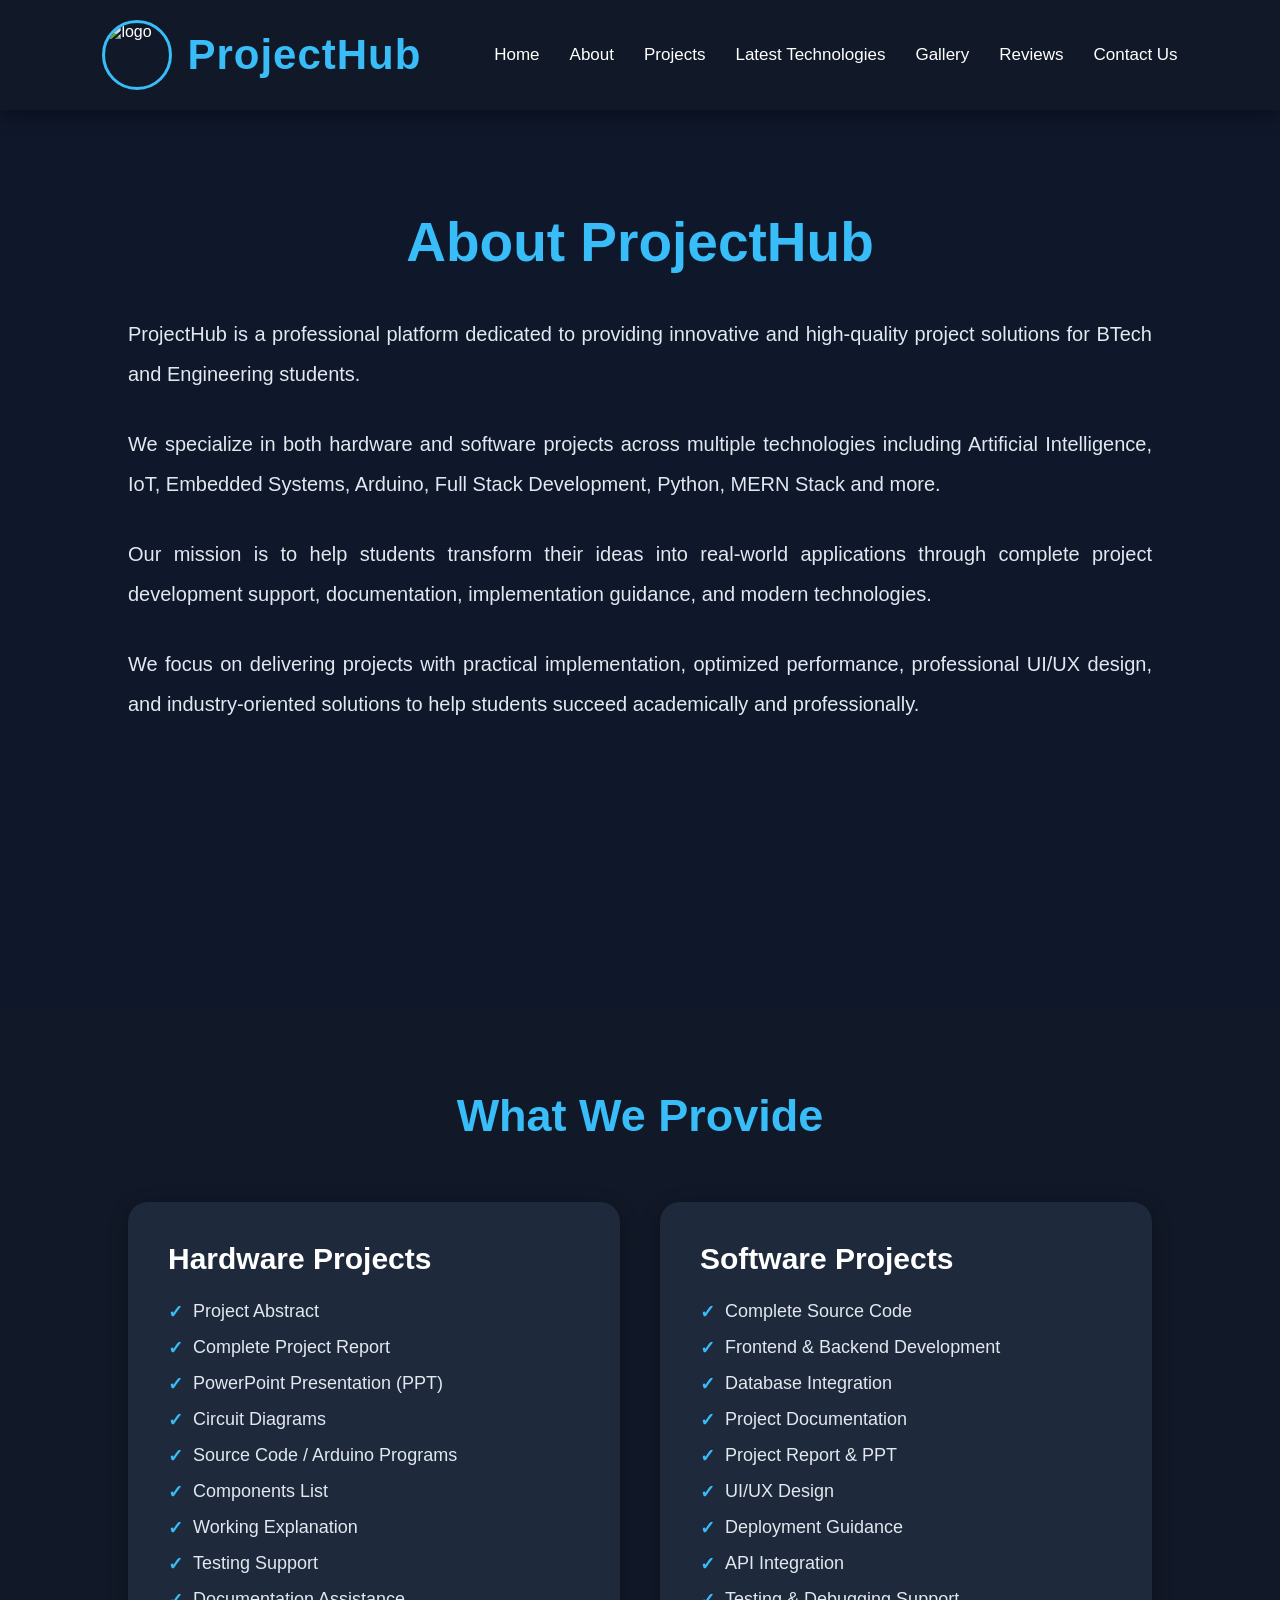
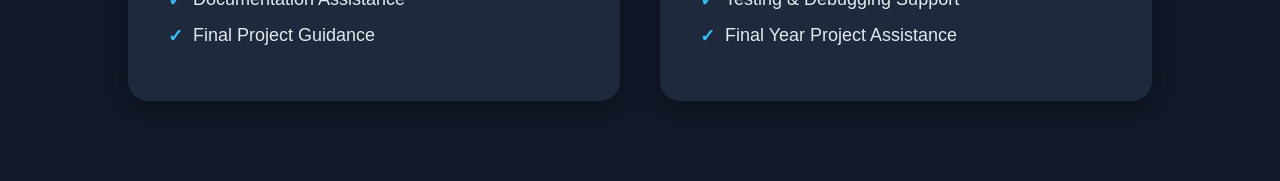
==== frontend/about.html @ d3502909 "Initial ProjectHub Website" ====
<!DOCTYPE html>
<html lang="en">

<head>

    <meta charset="UTF-8">

    <meta name="viewport" content="width=device-width, initial-scale=1.0">

    <title>About - ProjectHub</title>

    <link rel="stylesheet" href="style.css">

    <link href="https://cdn.jsdelivr.net/npm/remixicon/fonts/remixicon.css" rel="stylesheet">

</head>

<body>

    <nav class="navbar">

        <div class="logo-section">

            <img src="assets/logo.png" alt="logo">

            <div class="logo-text">

                <h1>ProjectHub</h1>

            </div>

        </div>

        <ul class="nav-links">

            <li><a href="index.html">Home</a></li>

            <li><a href="about.html">About</a></li>

            <li><a href="projects.html">Projects</a></li>

            <li><a href="technologies.html">Latest Technologies</a></li>

            <li><a href="gallery.html">Gallery</a></li>

            <li><a href="reviews.html">Reviews</a></li>

            <li><a href="contact.html">Contact Us</a></li>

        </ul>

    </nav>

    <section class="about-page">

        <div class="about-content">

            <h1>About ProjectHub</h1>

            <p>
                ProjectHub is a professional platform dedicated to providing innovative and high-quality project solutions for BTech and Engineering students.
            </p>

            <p>
                We specialize in both hardware and software projects across multiple technologies including Artificial Intelligence, IoT, Embedded Systems, Arduino, Full Stack Development, Python, MERN Stack and more.
            </p>

            <p>
                Our mission is to help students transform their ideas into real-world applications through complete project development support, documentation, implementation guidance, and modern technologies.
            </p>

            <p>
                We focus on delivering projects with practical implementation, optimized performance, professional UI/UX design, and industry-oriented solutions to help students succeed academically and professionally.
            </p>

        </div>

        

    </section>

    <section class="services-section">

        <h2>What We Provide</h2>

        <div class="services-container">

            <div class="service-card">

                <i class="ri-cpu-line"></i>

                <h3>Hardware Projects</h3>

                <ul>

                    <li>Project Abstract</li>

                    <li>Complete Project Report</li>

                    <li>PowerPoint Presentation (PPT)</li>

                    <li>Circuit Diagrams</li>

                    <li>Source Code / Arduino Programs</li>

                    <li>Components List</li>

                    <li>Working Explanation</li>

                    <li>Testing Support</li>

                    <li>Documentation Assistance</li>

                    <li>Final Project Guidance</li>

                </ul>

            </div>

            <div class="service-card">

                <i class="ri-code-box-line"></i>

                <h3>Software Projects</h3>

                <ul>

                    <li>Complete Source Code</li>

                    <li>Frontend & Backend Development</li>

                    <li>Database Integration</li>

                    <li>Project Documentation</li>

                    <li>Project Report & PPT</li>

                    <li>UI/UX Design</li>

                    <li>Deployment Guidance</li>

                    <li>API Integration</li>

                    <li>Testing & Debugging Support</li>

                    <li>Final Year Project Assistance</li>

                </ul>

            </div>

        </div>

    </section>

</body>

</html>
---- frontend/style.css ----
*{
    margin:0;
    padding:0;
    box-sizing:border-box;
    font-family:Arial;
}

body{
    background:#0f172a;
    color:white;
}

.navbar{
    display:flex;
    justify-content:space-between;
    align-items:flex-start;
    padding:20px 8%;
    background:#111827;
    position:sticky;
    top:0;
    z-index:1000;
    box-shadow:0 4px 20px rgba(0,0,0,0.4);
}

.logo-section{
    display:flex;
    align-items:center;
    gap:15px;
}

.logo-section img{
    width:70px;
    height:70px;
    border-radius:50%;
    object-fit:cover;
    border:3px solid #38bdf8;
}

.logo-text h1{
    font-size:42px;
    color:#38bdf8;
    font-weight:800;
    letter-spacing:1px;
}



.address{
    margin-top:10px;
}

.address p{
    color:#94a3b8;
    font-size:14px;
}

.nav-links{
    display:flex;
    list-style:none;
    gap:30px;
    margin-top:25px;
}

.nav-links a{
    text-decoration:none;
    color:white;
    font-size:17px;
    font-weight:500;
    transition:0.3s;
    position:relative;
}

.nav-links a:hover{
    color:#38bdf8;
}

.nav-links a::after{
    content:'';
    position:absolute;
    left:0;
    bottom:-5px;
    width:0%;
    height:2px;
    background:#38bdf8;
    transition:0.3s;
}

.nav-links a:hover::after{
    width:100%;
}

.hero{
    height:90vh;
    display:flex;
    justify-content:center;
    align-items:center;
    text-align:center;
    background:linear-gradient(
        rgba(0,0,0,0.7),
        rgba(0,0,0,0.7)
    ),
    url('https://images.unsplash.com/photo-1515879218367-8466d910aaa4?q=80&w=1920')
    center/cover;
}

.hero-content h1{
    font-size:60px;
    margin-bottom:20px;
}

.hero-content p{
    font-size:22px;
    margin-bottom:30px;
}

.hero-content button{
    padding:15px 35px;
    border:none;
    background:#38bdf8;
    color:white;
    border-radius:10px;
    font-size:18px;
    cursor:pointer;
    transition:0.3s;
}

.hero-content button:hover{
    transform:scale(1.05);
}

.categories{
    padding:80px 10%;
}

.categories h2{
    text-align:center;
    font-size:40px;
    margin-bottom:50px;
}

.card-container{
    display:grid;
    grid-template-columns:repeat(auto-fit,minmax(250px,1fr));
    gap:30px;
}

.card{
    background:#1e293b;
    padding:40px;
    text-align:center;
    border-radius:20px;
    transition:0.3s;
}

.card:hover{
    transform:translateY(-10px);
    background:#334155;
}

.card i{
    font-size:50px;
    color:#38bdf8;
    margin-bottom:20px;
}

.contact-section{
    padding:80px 10%;
}

.contact-section h2{
    text-align:center;
    margin-bottom:40px;
    font-size:40px;
}




footer{
    background:#111827;
    padding:30px;
    text-align:center;
}


.about-page{
    min-height:100vh;
    padding:100px 10%;
    background:#0f172a;
}

.about-content{
    max-width:1100px;
    margin:auto;
}

.about-content h1{
    font-size:55px;
    color:#38bdf8;
    margin-bottom:40px;
    text-align:center;
}

.about-content p{
    font-size:20px;
    line-height:2;
    color:#e2e8f0;
    margin-bottom:30px;
    text-align:justify;
}


.services-section{
    padding:80px 10%;
    background:#111827;
}

.services-section h2{
    text-align:center;
    font-size:45px;
    margin-bottom:60px;
    color:#38bdf8;
}

.services-container{
    display:grid;
    grid-template-columns:repeat(auto-fit,minmax(320px,1fr));
    gap:40px;
}

.service-card{
    background:#1e293b;
    padding:40px;
    border-radius:20px;
    transition:0.3s;
    box-shadow:0 5px 20px rgba(0,0,0,0.3);
}

.service-card:hover{
    transform:translateY(-10px);
    background:#334155;
}

.service-card i{
    font-size:55px;
    color:#38bdf8;
    margin-bottom:20px;
}

.service-card h3{
    font-size:30px;
    margin-bottom:25px;
}

.service-card ul{
    list-style:none;
}

.service-card ul li{
    margin-bottom:15px;
    font-size:18px;
    color:#e2e8f0;
    position:relative;
    padding-left:25px;
}

.service-card ul li::before{
    content:'✓';
    position:absolute;
    left:0;
    color:#38bdf8;
    font-weight:bold;
}



.technology-page{
    min-height:100vh;
    padding:100px 10%;
    background:#0f172a;
}

.technology-page h1{
    text-align:center;
    font-size:55px;
    color:#38bdf8;
    margin-bottom:70px;
}

.technology-box{
    background:#1e293b;
    padding:50px;
    border-radius:20px;
    margin-bottom:50px;
    box-shadow:0 5px 20px rgba(0,0,0,0.3);
}

.technology-box h2{
    font-size:38px;
    color:#38bdf8;
    margin-bottom:35px;
    display:flex;
    align-items:center;
    gap:15px;
}

.technology-box ul{
    list-style:none;
}

.technology-box ul li{
    font-size:18px;
    color:#e2e8f0;
    margin-bottom:18px;
    position:relative;
    padding-left:35px;
    font-weight:600;
}

.technology-box ul li::before{
    content:'✓';
    position:absolute;
    left:0;
    color:#84cc16;
    font-size:20px;
    font-weight:bold;
}



.review-page{
    min-height:100vh;
    padding:100px 10%;
    background:#0f172a;
}

.review-page h1{
    text-align:center;
    font-size:55px;
    margin-bottom:50px;
    color:#38bdf8;
}

.review-form-container{
    max-width:800px;
    margin:auto;
    margin-bottom:70px;
}

#reviewForm{
    background:#1e293b;
    padding:40px;
    border-radius:20px;
    display:flex;
    flex-direction:column;
    gap:25px;
}

#reviewForm input,
#reviewForm textarea,
#reviewForm select{
    padding:18px;
    border:none;
    border-radius:10px;
    font-size:17px;
    background:#334155;
    color:white;
}

#reviewForm textarea{
    height:150px;
    resize:none;
}

#reviewForm button{
    padding:18px;
    border:none;
    border-radius:10px;
    background:#38bdf8;
    color:white;
    font-size:18px;
    cursor:pointer;
    transition:0.3s;
}

#reviewForm button:hover{
    transform:scale(1.02);
}

.reviews-container{
    display:flex;
    flex-direction:column;
    gap:30px;
}

.review-card{
    background:#1e293b;
    padding:35px;
    border-radius:20px;
    box-shadow:0 5px 20px rgba(0,0,0,0.3);
}

.review-top{
    display:flex;
    justify-content:space-between;
    align-items:center;
    margin-bottom:15px;
}

.review-top h2{
    color:#38bdf8;
    font-size:28px;
}

.review-top span{
    color:#94a3b8;
    font-size:15px;
}

.review-card h3{
    font-size:22px;
    margin-bottom:15px;
    color:white;
}

.stars{
    font-size:24px;
    margin-bottom:20px;
}

.review-message{
    font-size:18px;
    line-height:1.8;
    color:#e2e8f0;
    margin-bottom:25px;
}

.improvement-box{
    background:#334155;
    padding:20px;
    border-radius:15px;
}

.improvement-box h4{
    margin-bottom:10px;
    color:#38bdf8;
}

.improvement-box p{
    color:#e2e8f0;
    line-height:1.7;
}


.contact-page{
    min-height:100vh;
    padding:100px 10%;
    background:#0f172a;
}

.contact-page h1{
    text-align:center;
    font-size:55px;
    margin-bottom:70px;
    color:#38bdf8;
}

.contact-container{
    display:grid;
    grid-template-columns:repeat(auto-fit,minmax(280px,1fr));
    gap:35px;
}

.contact-card{
    background:#1e293b;
    padding:40px;
    border-radius:20px;
    text-align:center;
    transition:0.3s;
    box-shadow:0 5px 20px rgba(0,0,0,0.3);
}

.contact-card p a{
    color:#e2e8f0;
    text-decoration:none;
    transition:0.3s;
}

.contact-card p a:hover{
    color:#38bdf8;
}

.contact-card:hover{
    transform:translateY(-10px);
    background:#334155;
}

.contact-card i{
    font-size:55px;
    color:#38bdf8;
    margin-bottom:20px;
}

.contact-card h2{
    font-size:28px;
    margin-bottom:20px;
    color:white;
}

.contact-card p{
    font-size:18px;
    color:#e2e8f0;
    line-height:1.8;
}
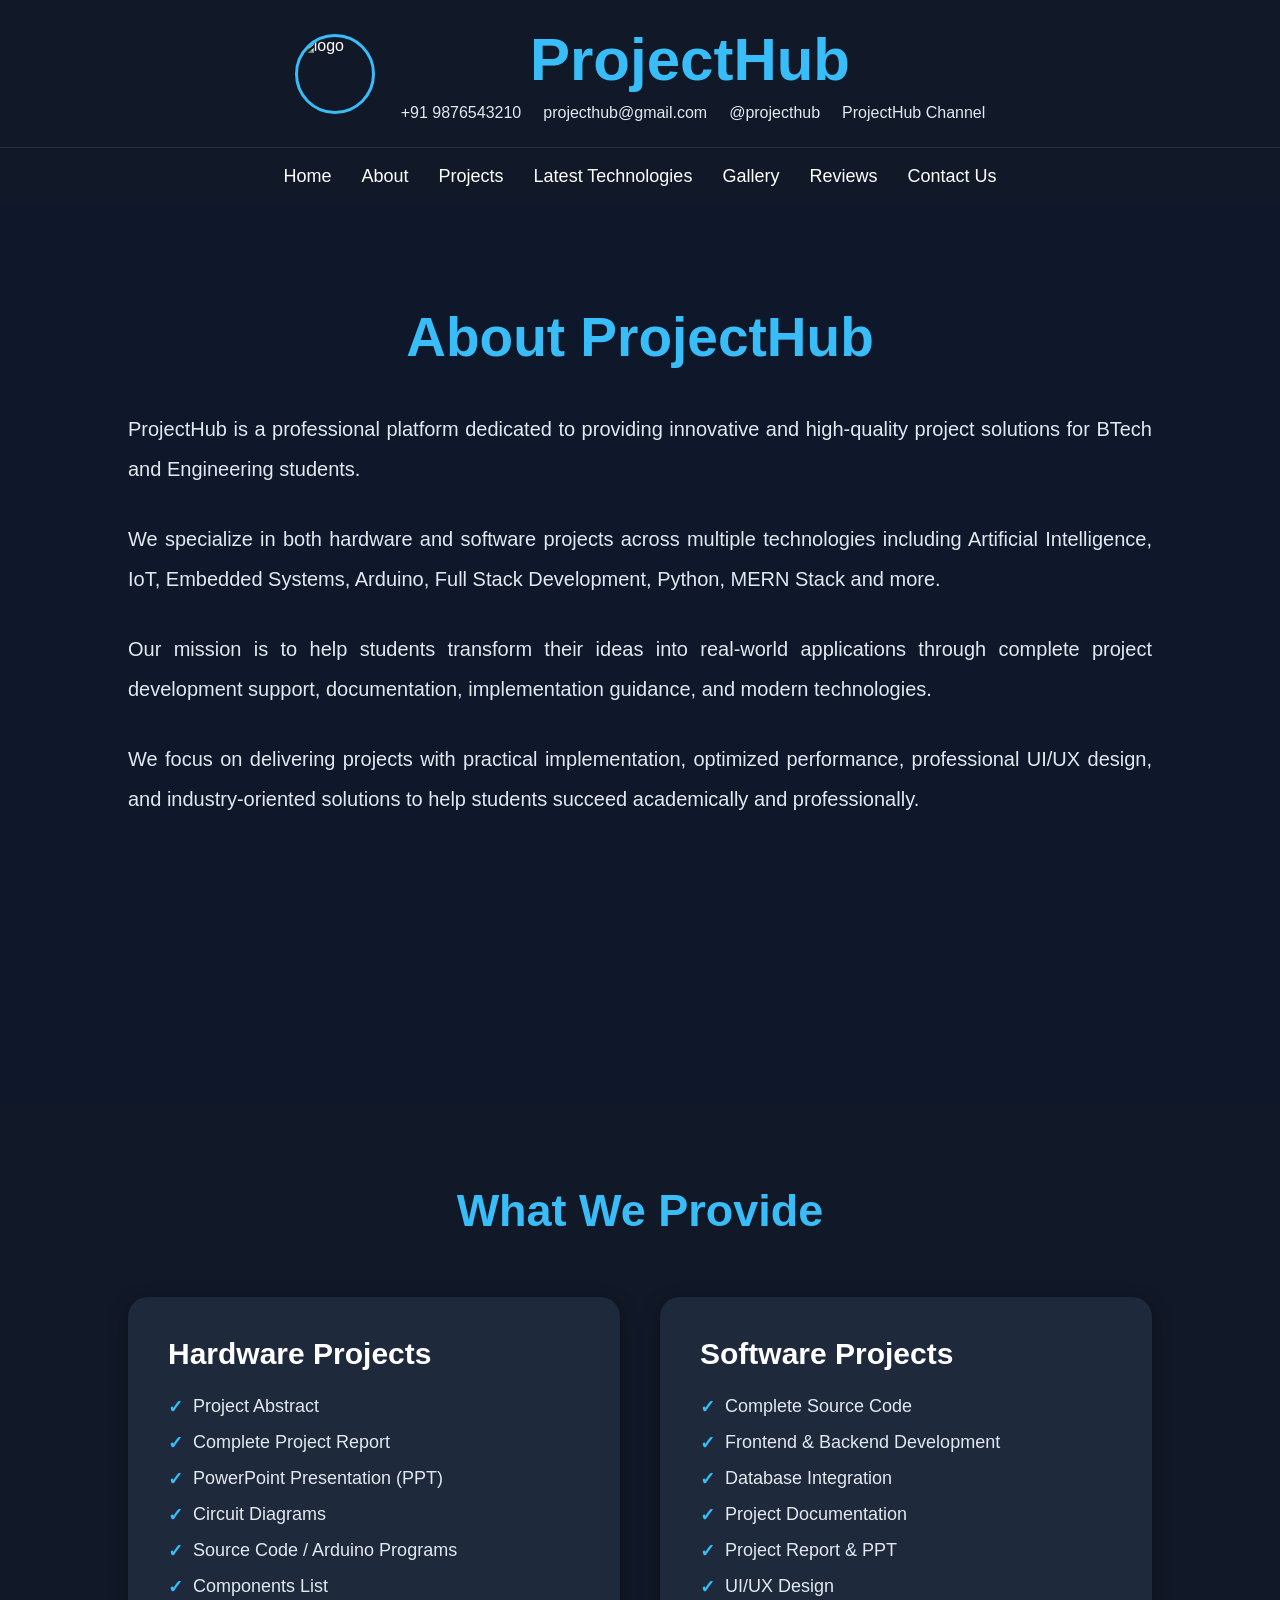
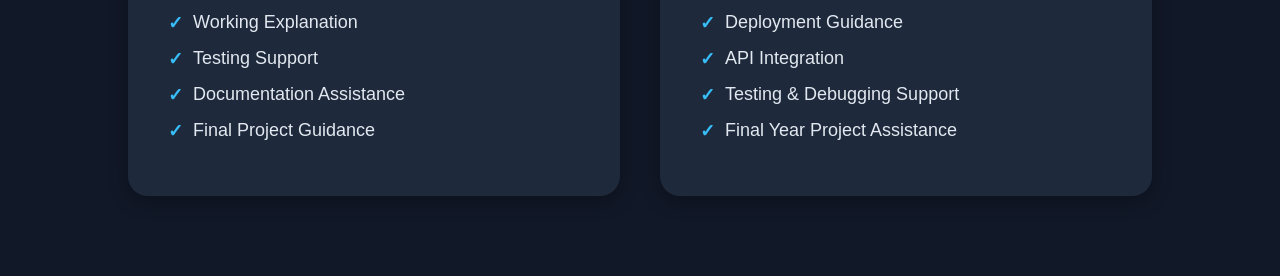
==== commit 4819c8de: "admin page added successfully" ====
--- a/frontend/about.html
+++ b/frontend/about.html
@@ -18,39 +18,181 @@
 <body>
 
     <nav class="navbar">
-
-        <div class="logo-section">
-
-            <img src="assets/logo.png" alt="logo">
-
-            <div class="logo-text">
-
-                <h1>ProjectHub</h1>
+        
+        <div class="top-navbar">
+
+            <div class="logo-section">
+
+                <img src="assets/logo.png" alt="logo">
+
+                <div class="logo-text">
+
+                    <h1>ProjectHub</h1>
+
+                    <div class="contact-info">
+
+                        <p>
+                            <i class="ri-phone-fill"></i>
+                            +91 9876543210
+                        </p>
+
+                        <p>
+                            <i class="ri-mail-fill"></i>
+                            projecthub@gmail.com
+                        </p>
+
+                        <p>
+                            <i class="ri-instagram-fill"></i>
+                            @projecthub
+                        </p>
+
+                        <p>
+                            <i class="ri-youtube-fill"></i>
+                            ProjectHub Channel
+                        </p>
+
+                    </div>
+
+                </div>
 
             </div>
 
         </div>
 
-        <ul class="nav-links">
-
-            <li><a href="index.html">Home</a></li>
-
-            <li><a href="about.html">About</a></li>
-
-            <li><a href="projects.html">Projects</a></li>
-
-            <li><a href="technologies.html">Latest Technologies</a></li>
-
-            <li><a href="gallery.html">Gallery</a></li>
-
-            <li><a href="reviews.html">Reviews</a></li>
-
-            <li><a href="contact.html">Contact Us</a></li>
-
-        </ul>
+        <div class="bottom-navbar">
+
+            <ul class="nav-links">
+
+                <li><a href="index.html">Home</a></li>
+
+                <li><a href="about.html">About</a></li>
+
+                <li class="dropdown">
+
+                    <a href="#">
+                        Projects
+                    </a>
+
+                    <ul class="dropdown-menu">
+
+                        <li class="sub-dropdown">
+
+                            <a href="#">
+                                Hardware Projects
+                            </a>
+
+                            <ul class="sub-dropdown-menu">
+
+                                <li>
+                                    <a href="vlsi-projects.html">
+                                        VLSI
+                                    </a>
+                                </li>
+
+                                <li>
+                                    <a href="embedded-projects.html">
+                                        Embedded
+                                    </a>
+                                </li>
+
+                                <li>
+                                    <a href="iot-projects.html">
+                                        IoT
+                                    </a>
+                                </li>
+
+                            </ul>
+
+                        </li>
+
+                        <li>
+                            <a href="#">
+                                Software Projects
+                            </a>
+                        </li>
+
+                        <li>
+                            <a href="#">
+                                AI Projects
+                            </a>
+                        </li>
+
+                    </ul>
+
+                </li>
+
+                <li>
+                    <a href="technologies.html">
+                        Latest Technologies
+                    </a>
+                </li>
+
+                <li>
+                    <a href="#">Gallery</a>
+                </li>
+
+                <li>
+                    <a href="reviews.html">
+                        Reviews
+                    </a>
+                </li>
+
+                <li>
+                    <a href="contact.html">
+                        Contact Us
+                    </a>
+                </li>
+
+            </ul>
+
+        </div>
 
     </nav>
 
+    <div class="user-profile"
+            id="userProfile">
+
+            <div class="profile-wrapper">
+
+                <p class="welcome-text">
+
+                    Welcome,
+
+                    <span id="profileUsername">
+
+                    </span>
+
+                </p>
+
+                <button
+                    class="menu-button"
+                    onclick="toggleMenu()">
+
+                    ☰
+
+                </button>
+
+            </div>
+
+            <div class="profile-menu"
+                id="profileMenu">
+
+                <button onclick="openChat()">
+
+                    Chat With Us
+
+                </button>
+
+                <button onclick="logout()">
+
+                    Logout
+
+                </button>
+
+            </div>
+
+        </div>
+
     <section class="about-page">
 
         <div class="about-content">
@@ -153,6 +295,299 @@
 
     </section>
 
+
+    <script>
+
+    const loggedIn =
+    localStorage.getItem("loggedIn");
+
+    const username =
+    localStorage.getItem("username");
+
+    const authButtons =
+    document.getElementById("authButtons");
+
+    const userInfo =
+    document.getElementById("userInfo");
+
+    const welcomeUser =
+    document.getElementById("welcomeUser");
+
+
+    if(loggedIn === "true"){
+
+        authButtons.style.display =
+        "none";
+
+        userInfo.style.display =
+        "flex";
+
+        welcomeUser.innerText =
+        `Welcome, ${username}`;
+
+    }
+
+    else{
+
+        authButtons.style.display =
+        "flex";
+
+        userInfo.style.display =
+        "none";
+
+    }
+
+    const profileBtn =
+    document.getElementById("profileBtn");
+
+    const profileMenu =
+    document.getElementById("profileMenu");
+
+
+    profileBtn.addEventListener("click", function(){
+
+        if(profileMenu.style.display === "block"){
+
+            profileMenu.style.display =
+            "none";
+
+        }
+
+        else{
+
+            profileMenu.style.display =
+            "block";
+
+        }
+
+    });
+
+
+    function logout(){
+
+        localStorage.removeItem(
+            "loggedIn"
+        );
+
+        localStorage.removeItem(
+            "username"
+        );
+
+        window.location.reload();
+
+    }
+
+    </script>
+
+
+    <div class="auth-modal"
+        id="authModal">
+
+        <!-- REGISTER -->
+
+        <form class="auth-form"
+            id="registerForm"
+            onsubmit="registerUser(event)">
+
+            <h1>Register</h1>
+
+            <input
+                type="text"
+                id="registerName"
+                placeholder="Enter Name"
+                required
+            >
+
+            <input
+                type="email"
+                id="registerEmail"
+                placeholder="Enter Gmail"
+                required
+            >
+
+            <input
+                type="password"
+                id="registerPassword"
+                placeholder="Create Password"
+                required
+            >
+
+            <p class="password-text">
+
+                Password must contain:
+                1 capital letter,
+                1 special character,
+                1 number,
+                minimum 6 characters
+
+            </p>
+
+            <button type="submit">
+
+                Register
+
+            </button>
+
+            <p>
+
+                Already Registered?
+
+                <span onclick="openLogin()">
+
+                    Login
+
+                </span>
+
+            </p>
+
+        </form>
+
+
+
+        <!-- LOGIN -->
+
+        <form class="auth-form"
+            id="loginForm"
+            onsubmit="loginUser(event)">
+
+            <h1>Login</h1>
+
+            <input
+                type="email"
+                id="loginEmail"
+                placeholder="Enter Gmail"
+                required
+            >
+
+            <input
+                type="password"
+                id="loginPassword"
+                placeholder="Enter Password"
+                required
+            >
+
+            <button type="submit">
+
+                Login
+
+            </button>
+
+            <p>
+
+                Forgot Password?
+
+                <span onclick="openForgot()">
+
+                    Reset
+
+                </span>
+
+            </p>
+
+            <p>
+
+                New User?
+
+                <span onclick="openRegister()">
+
+                    Register
+
+                </span>
+
+            </p>
+
+        </form>
+
+
+
+        <!-- FORGOT PASSWORD -->
+
+        <form class="auth-form"
+            id="forgotForm"
+            onsubmit="forgotPassword(event)">
+
+            <h1>Reset Password</h1>
+
+            <input
+                type="email"
+                id="forgotEmail"
+                placeholder="Enter Gmail"
+                required
+            >
+
+            <input
+                type="password"
+                id="forgotNewPassword"
+                placeholder="Enter New Password"
+                required
+            >
+
+            <p class="password-text">
+
+                Password must contain:
+                1 capital letter,
+                1 special character,
+                1 number,
+                minimum 6 characters
+
+            </p>
+
+            <button type="submit" id="changePasswordBtn">
+
+                Change Password
+
+            </button>
+
+        </form>
+
+    </div>
+
+
+
+    <script src="auth.js"></script>
+
+
+    <div class="chat-box"
+        id="chatBox">
+
+        <div class="chat-header">
+
+            Chat With Admin
+
+            <button onclick="closeChat()">
+
+                ✕
+
+            </button>
+
+        </div>
+
+        <div class="chat-messages">
+
+            <p>
+
+                Hello 👋
+                How can we help you?
+
+            </p>
+
+        </div>
+
+        <input
+            type="text"
+            id="chatInput"
+            placeholder="Type Message..."
+        >
+
+        <button onclick="sendMessage()">
+
+            Send
+
+        </button>
+
+    </div>
+
+
 </body>
 
 </html>
--- a/frontend/style.css
+++ b/frontend/style.css
@@ -11,60 +11,87 @@
 }
 
 .navbar{
-    display:flex;
-    justify-content:space-between;
-    align-items:flex-start;
-    padding:20px 8%;
     background:#111827;
-    position:sticky;
-    top:0;
-    z-index:1000;
+    width:100%;
+    
     box-shadow:0 4px 20px rgba(0,0,0,0.4);
 }
 
+
+
+
+
+
+
+.top-navbar{
+    display:flex;
+    justify-content:center;
+    align-items:center;
+    padding:25px 5%;
+    border-bottom:1px solid rgba(255,255,255,0.1);
+}
+
 .logo-section{
     display:flex;
     align-items:center;
-    gap:15px;
+    gap:20px;
 }
 
 .logo-section img{
-    width:70px;
-    height:70px;
+    width:80px;
+    height:80px;
     border-radius:50%;
     object-fit:cover;
     border:3px solid #38bdf8;
 }
 
+.logo-text{
+    text-align:center;
+}
+
 .logo-text h1{
-    font-size:42px;
+    font-size:60px;
     color:#38bdf8;
     font-weight:800;
-    letter-spacing:1px;
-}
-
-
-
-.address{
-    margin-top:10px;
-}
-
-.address p{
-    color:#94a3b8;
-    font-size:14px;
+    margin-bottom:10px;
+}
+
+.contact-info{
+    display:flex;
+    gap:16px;
+    flex-wrap:wrap;
+    justify-content:center;
+}
+
+.contact-info p{
+    font-size:16px;
+    color:#e2e8f0;
+    display:flex;
+    align-items:center;
+    gap:6px;
+}
+
+.contact-info i{
+    color:#38bdf8;
+}
+
+.bottom-navbar{
+    padding:18px 5%;
 }
 
 .nav-links{
     display:flex;
+    justify-content:center;
+    align-items:center;
     list-style:none;
     gap:30px;
-    margin-top:25px;
+    flex-wrap:wrap;
 }
 
 .nav-links a{
     text-decoration:none;
     color:white;
-    font-size:17px;
+    font-size:18px;
     font-weight:500;
     transition:0.3s;
     position:relative;
@@ -104,7 +131,7 @@
 }
 
 .hero-content h1{
-    font-size:60px;
+    font-size:54px;
     margin-bottom:20px;
 }
 
@@ -119,7 +146,7 @@
     background:#38bdf8;
     color:white;
     border-radius:10px;
-    font-size:18px;
+    font-size:16px;
     cursor:pointer;
     transition:0.3s;
 }
@@ -511,4 +538,701 @@
     font-size:18px;
     color:#e2e8f0;
     line-height:1.8;
+}
+
+.dropdown{
+    position:relative;
+}
+
+.dropdown-menu{
+    position:absolute;
+    top:100%;
+    left:0;
+    background:#1e293b;
+    min-width:230px;
+    border-radius:12px;
+    padding:10px 0;
+    list-style:none;
+    display:none;
+    box-shadow:0 5px 20px rgba(0,0,0,0.4);
+    z-index:1000;
+}
+
+.dropdown-menu li{
+    width:100%;
+}
+
+.dropdown-menu li a{
+    display:block;
+    padding:14px 20px;
+    color:white;
+    text-decoration:none;
+    transition:0.3s;
+    font-size:15px;
+}
+
+.dropdown-menu li a:hover{
+    background:#334155;
+    color:#38bdf8;
+}
+
+.dropdown:hover .dropdown-menu{
+    display:block;
+}
+
+
+.sub-dropdown{
+    position:relative;
+}
+
+.sub-dropdown-menu{
+    position:absolute;
+    top:0;
+    left:100%;
+    background:#1e293b;
+    min-width:200px;
+    border-radius:12px;
+    padding:10px 0;
+    list-style:none;
+    display:none;
+    box-shadow:0 5px 20px rgba(0,0,0,0.4);
+}
+
+.sub-dropdown-menu li a{
+    display:block;
+    padding:14px 20px;
+    color:white;
+    text-decoration:none;
+    transition:0.3s;
+    font-size:15px;
+}
+
+.sub-dropdown-menu li a:hover{
+    background:#334155;
+    color:#38bdf8;
+}
+
+.sub-dropdown:hover .sub-dropdown-menu{
+    display:block;
+}
+
+
+
+
+
+
+
+
+.project-card img{
+    width:100%;
+    height:240px;
+    object-fit:cover;
+}
+
+
+
+.project-content h3{
+    color:white;
+    margin-bottom:15px;
+    font-size:20px;
+}
+
+
+
+.project-content p{
+    color:#cbd5e1;
+    line-height:1.7;
+}
+
+
+.sub-title{
+    color:white;
+    font-size:35px;
+    margin:50px 0 25px;
+}
+
+
+
+
+
+
+
+.user-profile{
+    position:absolute;
+    top:20px;
+    right:30px;
+    display:none;
+}
+
+.profile-button{
+    background:#38bdf8;
+    color:white;
+    border:none;
+    padding:12px 20px;
+    border-radius:10px;
+    cursor:pointer;
+    font-size:15px;
+}
+
+.profile-menu{
+    display:none;
+    position:absolute;
+    right:0;
+    top:55px;
+    background:#1e293b;
+    border-radius:10px;
+    overflow:hidden;
+    width:180px;
+}
+
+.profile-menu button{
+    width:100%;
+    border:none;
+    background:none;
+    color:white;
+    padding:15px;
+    cursor:pointer;
+    text-align:left;
+}
+
+.profile-menu button:hover{
+    background:#334155;
+}
+
+.project-content h2{
+    cursor:pointer;
+}
+
+.chat-box{
+    position:fixed;
+    bottom:20px;
+    right:20px;
+    width:320px;
+    background:#1e293b;
+    border-radius:15px;
+    display:none;
+    flex-direction:column;
+    overflow:hidden;
+    z-index:9999;
+}
+
+.chat-header{
+    background:#38bdf8;
+    color:white;
+    padding:15px;
+    display:flex;
+    justify-content:space-between;
+    align-items:center;
+}
+
+.chat-messages{
+    height:250px;
+    padding:15px;
+    color:white;
+}
+
+.chat-box input{
+    border:none;
+    padding:15px;
+    outline:none;
+}
+
+.chat-box button{
+    border:none;
+    padding:14px;
+    background:#38bdf8;
+    color:white;
+    cursor:pointer;
+}
+
+
+
+.projects-section{
+    padding:70px 5%;
+    background:#0f172a;
+    min-height:100vh;
+}
+
+.projects-title{
+    text-align:center;
+    font-size:50px;
+    color:#38bdf8;
+    margin-bottom:50px;
+    font-weight:800;
+}
+
+.projects-container{
+    display:grid;
+    grid-template-columns:
+    repeat(auto-fit,minmax(320px,1fr));
+    gap:30px;
+}
+
+.project-card{
+    background:#1e293b;
+    border-radius:20px;
+    overflow:hidden;
+    transition:0.3s;
+    box-shadow:0 6px 25px rgba(0,0,0,0.4);
+}
+
+.project-card:hover{
+    transform:translateY(-8px);
+}
+
+.project-content{
+    padding:25px;
+}
+
+.project-content h2{
+    color:#38bdf8;
+    font-size:22px;
+    margin-bottom:12px;
+    cursor:pointer;
+}
+
+.project-content h2:hover{
+    text-decoration:underline;
+}
+
+.tech-text{
+    color:#facc15;
+    font-size:14px;
+    line-height:1.6;
+}
+
+
+
+/* AUTH MODAL */
+
+.auth-modal{
+    position:fixed;
+    inset:0;
+    background:rgba(0,0,0,0.7);
+    display:none;
+    justify-content:center;
+    align-items:center;
+    z-index:99999;
+}
+
+.auth-form{
+    background:#1e293b;
+    width:400px;
+    padding:40px;
+    border-radius:20px;
+    display:none;
+    flex-direction:column;
+    gap:18px;
+}
+
+.auth-form h1{
+    color:#38bdf8;
+    text-align:center;
+}
+
+.auth-form input{
+    padding:14px;
+    border:none;
+    border-radius:10px;
+    outline:none;
+    font-size:15px;
+}
+
+.auth-form button{
+    padding:14px;
+    border:none;
+    border-radius:10px;
+    background:#38bdf8;
+    color:white;
+    cursor:pointer;
+    font-size:16px;
+}
+
+.auth-form button:hover{
+    opacity:0.9;
+}
+
+.auth-form p{
+    color:white;
+    text-align:center;
+    line-height:1.6;
+}
+
+.auth-form span{
+    color:#38bdf8;
+    cursor:pointer;
+    font-weight:600;
+}
+
+.password-text{
+    color:#cbd5e1;
+    font-size:13px;
+    line-height:1.6;
+}
+
+
+
+/* PROJECT DETAILS PAGE */
+
+.details-section{
+    min-height:100vh;
+    background:#0f172a;
+    padding:60px 5%;
+    display:flex;
+    justify-content:center;
+    align-items:center;
+}
+
+.details-container{
+    max-width:900px;
+    width:100%;
+    background:#1e293b;
+    padding:40px;
+    border-radius:20px;
+    box-shadow:0 6px 25px rgba(0,0,0,0.4);
+}
+
+.details-image{
+    width:100%;
+    border-radius:15px;
+    margin-bottom:30px;
+}
+
+.details-container h1{
+    color:#38bdf8;
+    font-size:40px;
+    margin-bottom:15px;
+}
+
+.details-container h2{
+    color:white;
+    margin-bottom:20px;
+}
+
+.details-tech{
+    color:#facc15;
+    font-size:18px;
+    margin-bottom:25px;
+}
+
+.details-description{
+    color:#cbd5e1;
+    line-height:1.8;
+    font-size:17px;
+}
+
+
+
+body{
+    margin:0;
+    padding:0;
+    font-family:Arial, sans-serif;
+    background:#0f172a;
+}
+
+
+
+/* SCROLLBAR */
+
+::-webkit-scrollbar{
+    width:10px;
+}
+
+::-webkit-scrollbar-track{
+    background:#1e293b;
+}
+
+::-webkit-scrollbar-thumb{
+    background:#38bdf8;
+    border-radius:10px;
+}
+
+
+
+/* PROJECT CARD ANIMATION */
+
+.project-card{
+    animation:fadeIn 0.5s ease;
+}
+
+@keyframes fadeIn{
+
+    from{
+        opacity:0;
+        transform:translateY(20px);
+    }
+
+    to{
+        opacity:1;
+        transform:translateY(0);
+    }
+
+}
+
+
+
+/* TITLE CLICK EFFECT */
+
+.project-content h2{
+    transition:0.3s;
+}
+
+.project-content h2:hover{
+    color:#7dd3fc;
+}
+
+
+
+/* MODAL ANIMATION */
+
+.auth-form{
+    animation:popup 0.3s ease;
+}
+
+@keyframes popup{
+
+    from{
+        transform:scale(0.8);
+        opacity:0;
+    }
+
+    to{
+        transform:scale(1);
+        opacity:1;
+    }
+
+}
+
+
+
+/* MOBILE RESPONSIVE */
+
+@media(max-width:768px){
+
+    .projects-title{
+        font-size:35px;
+    }
+
+    .auth-form{
+        width:90%;
+        padding:30px;
+    }
+
+    .project-content h2{
+        font-size:18px;
+    }
+
+}
+
+
+
+.user-profile{
+    position:absolute;
+    top:20px;
+    right:30px;
+    display:none;
+    z-index:9999;
+}
+
+.profile-wrapper{
+    display:flex;
+    align-items:center;
+    gap:15px;
+}
+
+.welcome-text{
+    color:white;
+    font-size:16px;
+    font-weight:600;
+}
+
+.menu-button{
+    background:#38bdf8;
+    color:white;
+    border:none;
+    width:45px;
+    height:45px;
+    border-radius:10px;
+    cursor:pointer;
+    font-size:22px;
+}
+
+
+
+/* CHAT BOX */
+
+.chat-box{
+    position:fixed;
+    bottom:20px;
+    right:20px;
+    width:320px;
+    background:#1e293b;
+    border-radius:15px;
+    display:none;
+    flex-direction:column;
+    overflow:hidden;
+    z-index:9999;
+}
+
+.chat-header{
+    background:#38bdf8;
+    color:white;
+    padding:15px;
+    display:flex;
+    justify-content:space-between;
+    align-items:center;
+}
+
+.chat-header button{
+    background:none;
+    border:none;
+    color:white;
+    font-size:18px;
+    cursor:pointer;
+}
+
+.chat-messages{
+    height:250px;
+    padding:15px;
+    color:white;
+}
+
+.chat-box input{
+    border:none;
+    padding:15px;
+    outline:none;
+}
+
+.chat-box button{
+    border:none;
+    padding:14px;
+    background:#38bdf8;
+    color:white;
+    cursor:pointer;
+}
+
+
+
+.admin-login-container{
+    min-height:100vh;
+    display:flex;
+    justify-content:center;
+    align-items:center;
+    background:#0f172a;
+}
+
+.admin-login-form{
+    width:400px;
+    background:#1e293b;
+    padding:40px;
+    border-radius:20px;
+    display:flex;
+    flex-direction:column;
+    gap:20px;
+}
+
+.admin-login-form h1{
+    color:#38bdf8;
+    text-align:center;
+}
+
+.admin-login-form input{
+    padding:15px;
+    border:none;
+    border-radius:10px;
+}
+
+.admin-login-form button{
+    padding:15px;
+    border:none;
+    border-radius:10px;
+    background:#38bdf8;
+    color:white;
+    cursor:pointer;
+}
+
+.dashboard-container{
+    display:flex;
+    min-height:100vh;
+}
+
+.dashboard-sidebar{
+    width:260px;
+    background:#1e293b;
+    padding:30px;
+    display:flex;
+    flex-direction:column;
+    gap:20px;
+}
+
+.dashboard-sidebar h1{
+    color:#38bdf8;
+}
+
+.dashboard-sidebar button{
+    padding:15px;
+    border:none;
+    border-radius:10px;
+    background:#38bdf8;
+    color:white;
+    cursor:pointer;
+}
+
+.dashboard-content{
+    flex:1;
+    padding:40px;
+    background:#0f172a;
+}
+
+.add-project-form{
+    display:flex;
+    flex-direction:column;
+    gap:20px;
+    max-width:600px;
+}
+
+.add-project-form input,
+.add-project-form select,
+.add-project-form textarea{
+    padding:15px;
+    border:none;
+    border-radius:10px;
+}
+
+.add-project-form textarea{
+    height:150px;
+}
+
+.add-project-form button{
+    padding:15px;
+    border:none;
+    border-radius:10px;
+    background:#38bdf8;
+    color:white;
+    cursor:pointer;
+}
+
+.admin-project-card{
+    background:#1e293b;
+    padding:25px;
+    border-radius:15px;
+    margin-top:20px;
+}
+
+.admin-project-card h2{
+    color:#38bdf8;
+}
+
+.admin-project-card p{
+    color:white;
+}
+
+.admin-project-card button{
+    margin-top:15px;
+    padding:12px 20px;
+    border:none;
+    border-radius:10px;
+    background:red;
+    color:white;
+    cursor:pointer;
 }
